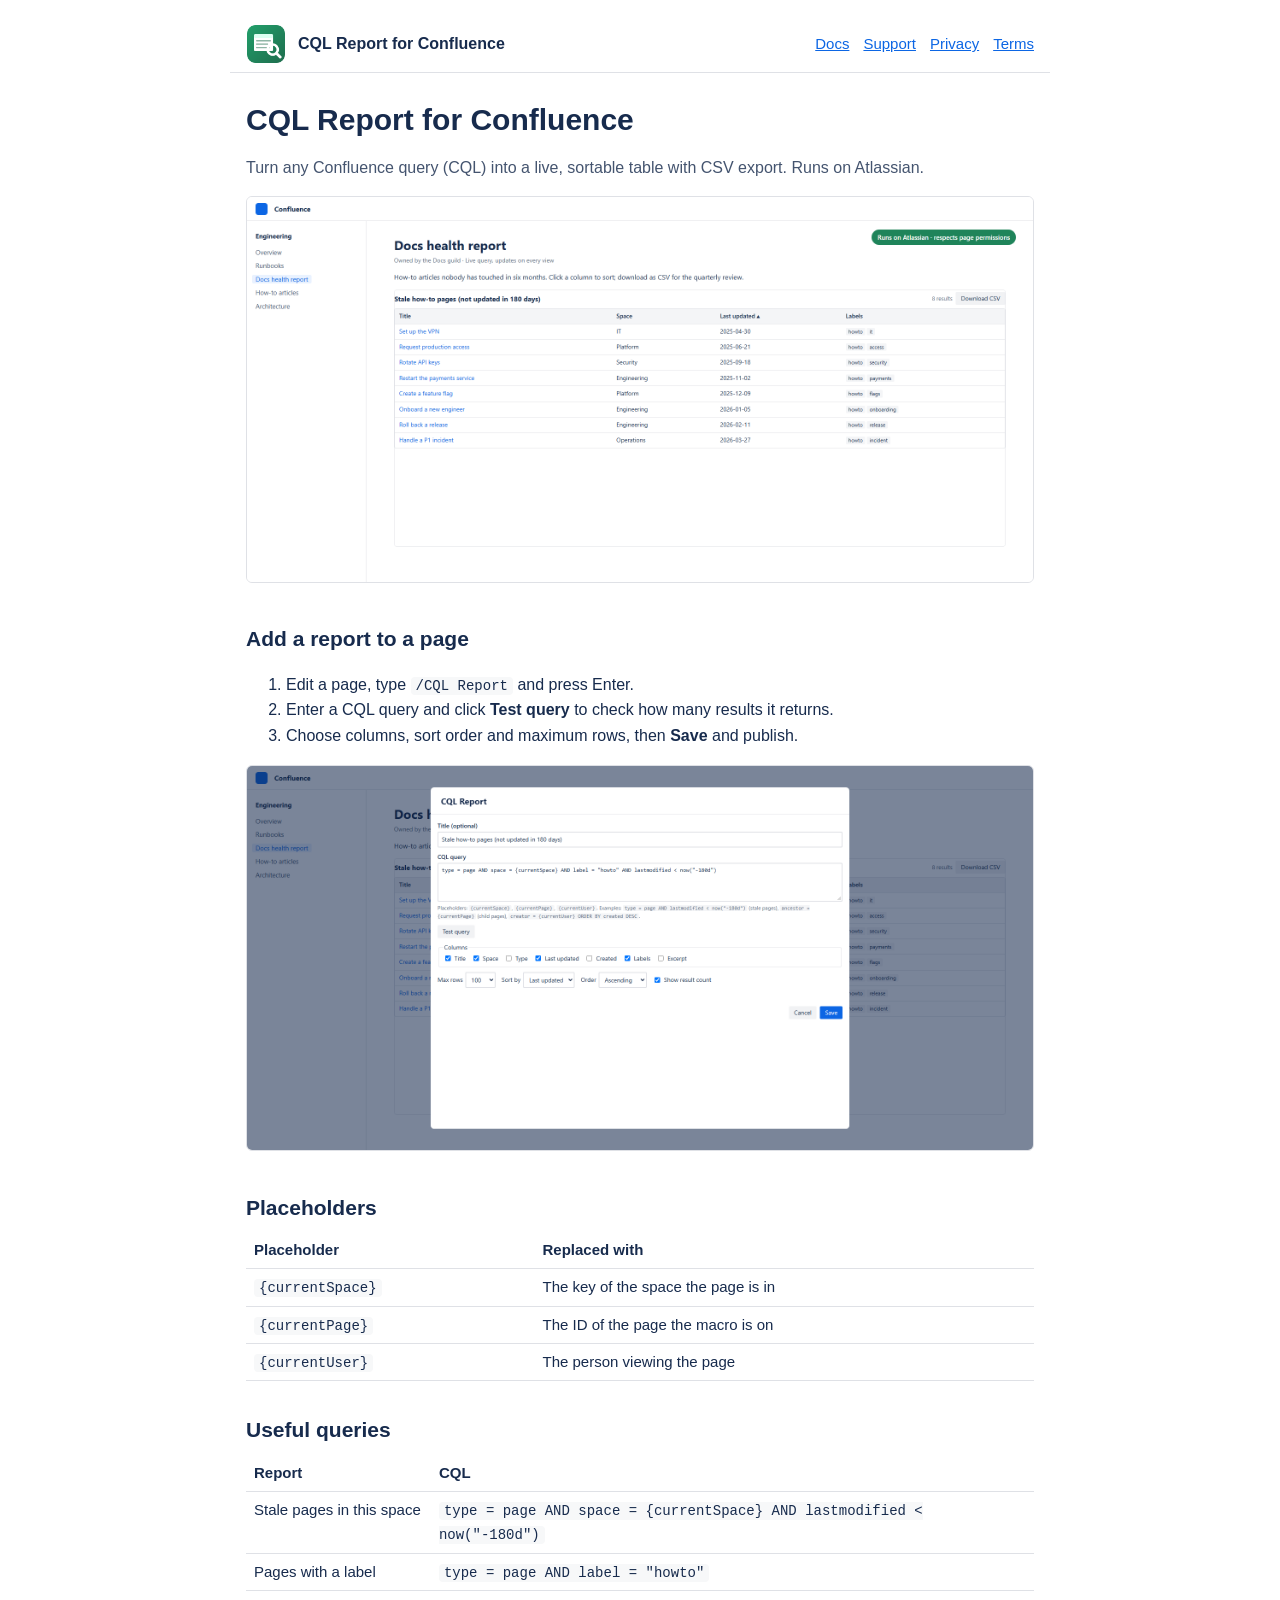
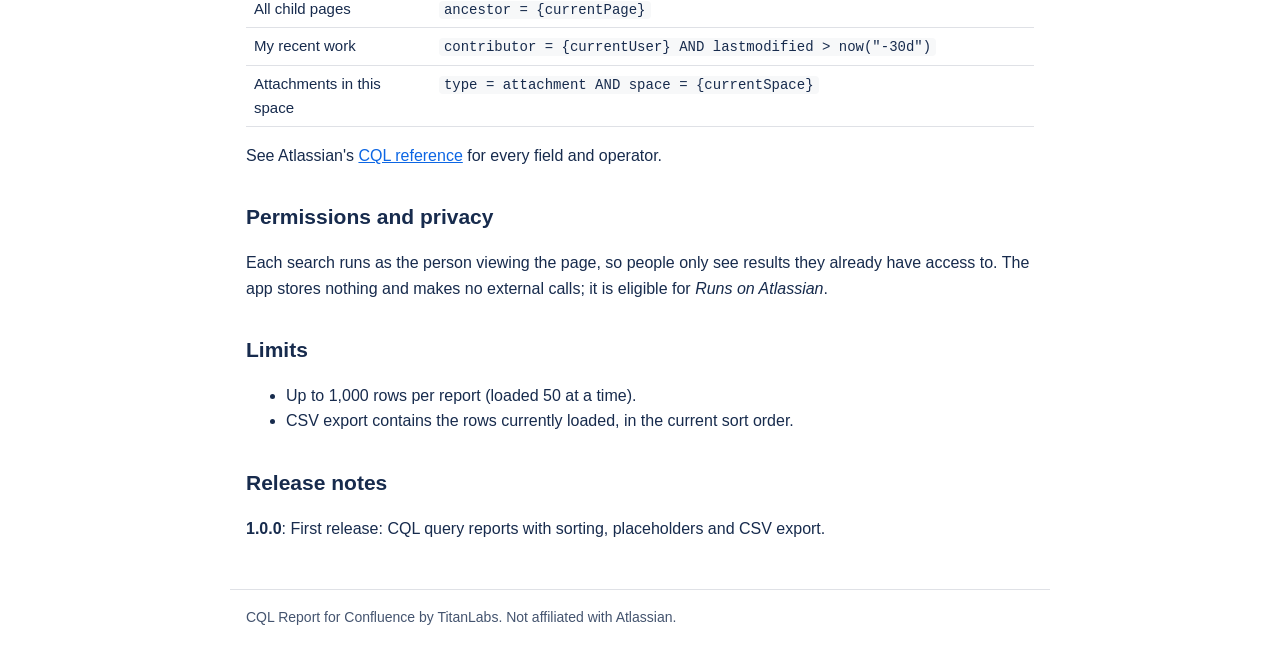
==== cql-report/index.html @ 63e4994c "Add CQL Report docs, support, privacy and terms pages Co-Authored-By: Claude Opus 5.5 <noreply@anthr" ====
<!doctype html>
<html lang="en"><head><meta charset="utf-8"><meta name="viewport" content="width=device-width, initial-scale=1">
<title>CQL Report for Confluence: documentation</title><meta name="description" content="Run a CQL query on any page and show matching pages, blog posts and attachments as a sortable table with labels, dates and excerpts. Export to CSV. Runs on Atlassian.">
<link rel="stylesheet" href="../style.css"><link rel="icon" href="logo.png"></head>
<body><header><img src="logo.png" alt=""><a class="brand" href="index.html">CQL Report for Confluence</a>
<nav><a href="index.html">Docs</a><a href="support.html">Support</a><a href="privacy.html">Privacy</a><a href="terms.html">Terms</a></nav></header>
<main>
<h1>CQL Report for Confluence</h1><p class="muted">Turn any Confluence query (CQL) into a live, sortable table with CSV export. Runs on Atlassian.</p>
<img class="shot" src="report.png" alt="A CQL report table on a Confluence page">
<h2>Add a report to a page</h2>
<ol><li>Edit a page, type <code>/CQL Report</code> and press Enter.</li>
<li>Enter a CQL query and click <b>Test query</b> to check how many results it returns.</li>
<li>Choose columns, sort order and maximum rows, then <b>Save</b> and publish.</li></ol>
<img class="shot" src="editor.png" alt="The CQL Report editor">
<h2>Placeholders</h2>
<table><tr><th>Placeholder</th><th>Replaced with</th></tr>
<tr><td><code>{currentSpace}</code></td><td>The key of the space the page is in</td></tr>
<tr><td><code>{currentPage}</code></td><td>The ID of the page the macro is on</td></tr>
<tr><td><code>{currentUser}</code></td><td>The person viewing the page</td></tr></table>
<h2>Useful queries</h2>
<table><tr><th>Report</th><th>CQL</th></tr>
<tr><td>Stale pages in this space</td><td><code>type = page AND space = {currentSpace} AND lastmodified &lt; now("-180d")</code></td></tr>
<tr><td>Pages with a label</td><td><code>type = page AND label = "howto"</code></td></tr>
<tr><td>All child pages</td><td><code>ancestor = {currentPage}</code></td></tr>
<tr><td>My recent work</td><td><code>contributor = {currentUser} AND lastmodified &gt; now("-30d")</code></td></tr>
<tr><td>Attachments in this space</td><td><code>type = attachment AND space = {currentSpace}</code></td></tr></table>
<p>See Atlassian's <a href="https://developer.atlassian.com/cloud/confluence/advanced-searching-using-cql/">CQL reference</a> for every field and operator.</p>
<h2>Permissions and privacy</h2>
<p>Each search runs as the person viewing the page, so people only see results they already have access to. The app stores nothing and makes no external calls; it is eligible for <i>Runs on Atlassian</i>.</p>
<h2>Limits</h2><ul><li>Up to 1,000 rows per report (loaded 50 at a time).</li><li>CSV export contains the rows currently loaded, in the current sort order.</li></ul>
<h2>Release notes</h2><p><b>1.0.0</b>: First release: CQL query reports with sorting, placeholders and CSV export.</p></main><footer>CQL Report for Confluence by TitanLabs. Not affiliated with Atlassian.</footer></body></html>
---- style.css ----
:root { --fg:#172B4D; --muted:#44546F; --link:#0C66E4; --line:#DFE1E6; --bg:#fff; --code:#F7F8F9; }
@media (prefers-color-scheme: dark) { :root { --fg:#DEE4EA; --muted:#9FADBC; --link:#579DFF; --line:#38414A; --bg:#1D2125; --code:#22272B; } }
* { box-sizing: border-box; }
body { margin: 0; background: var(--bg); color: var(--fg); font: 16px/1.6 -apple-system, BlinkMacSystemFont, "Segoe UI", Roboto, sans-serif; }
header, main, footer { max-width: 820px; margin: 0 auto; padding: 0 16px; }
header { display: flex; gap: 12px; align-items: center; padding-top: 24px; padding-bottom: 8px; border-bottom: 1px solid var(--line); flex-wrap: wrap; }
header img { width: 40px; height: 40px; }
header a.brand { font-weight: 700; color: var(--fg); text-decoration: none; margin-right: auto; }
nav a { margin-left: 14px; font-size: 15px; }
a { color: var(--link); }
h1 { font-size: 30px; line-height: 1.25; margin: 28px 0 8px; }
h2 { font-size: 21px; margin: 32px 0 8px; }
p, li { color: var(--fg); }
.muted { color: var(--muted); }
code, pre { background: var(--code); border-radius: 4px; font-family: ui-monospace, SFMono-Regular, Menlo, Consolas, monospace; font-size: 14px; }
code { padding: 1px 5px; }
pre { padding: 12px; overflow-x: auto; }
img.shot { width: 100%; border: 1px solid var(--line); border-radius: 6px; }
table { border-collapse: collapse; width: 100%; font-size: 15px; }
th, td { text-align: left; padding: 6px 8px; border-bottom: 1px solid var(--line); vertical-align: top; }
footer { margin-top: 48px; padding-top: 16px; padding-bottom: 32px; border-top: 1px solid var(--line); color: var(--muted); font-size: 14px; }
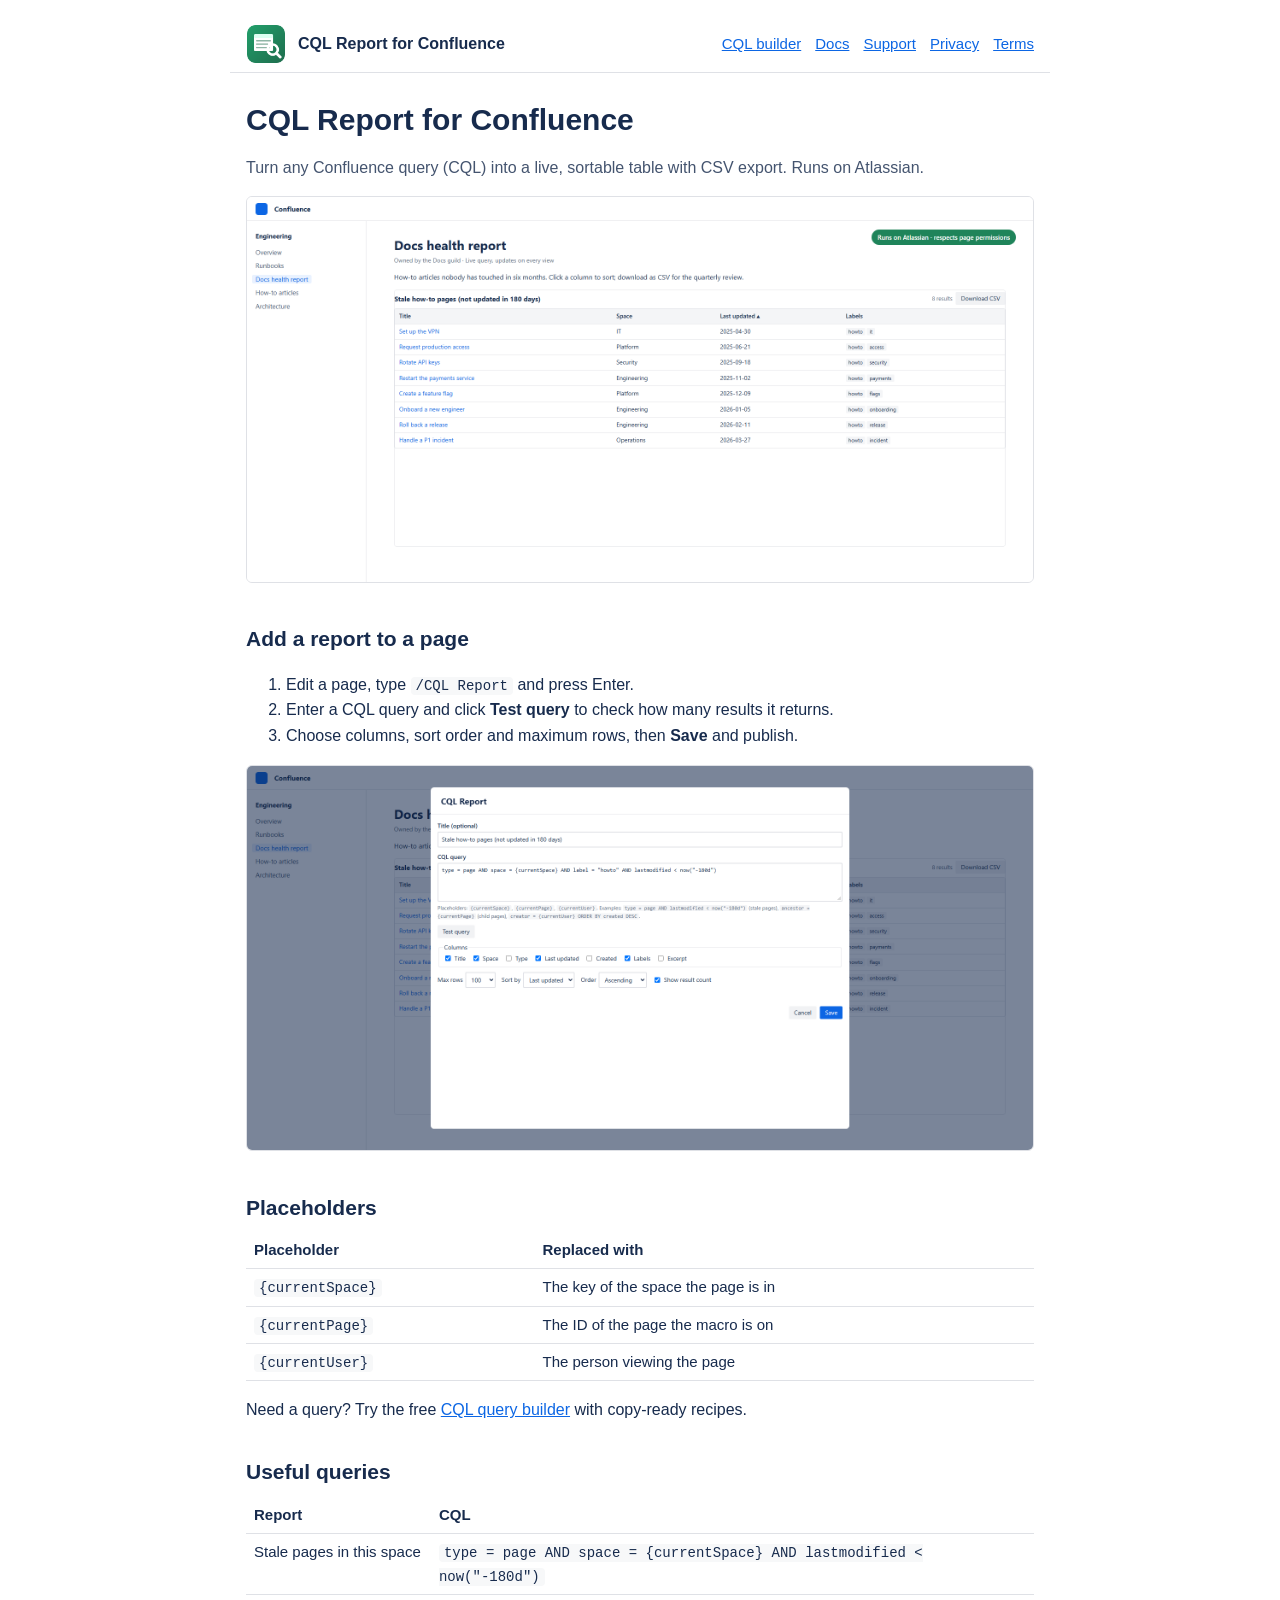
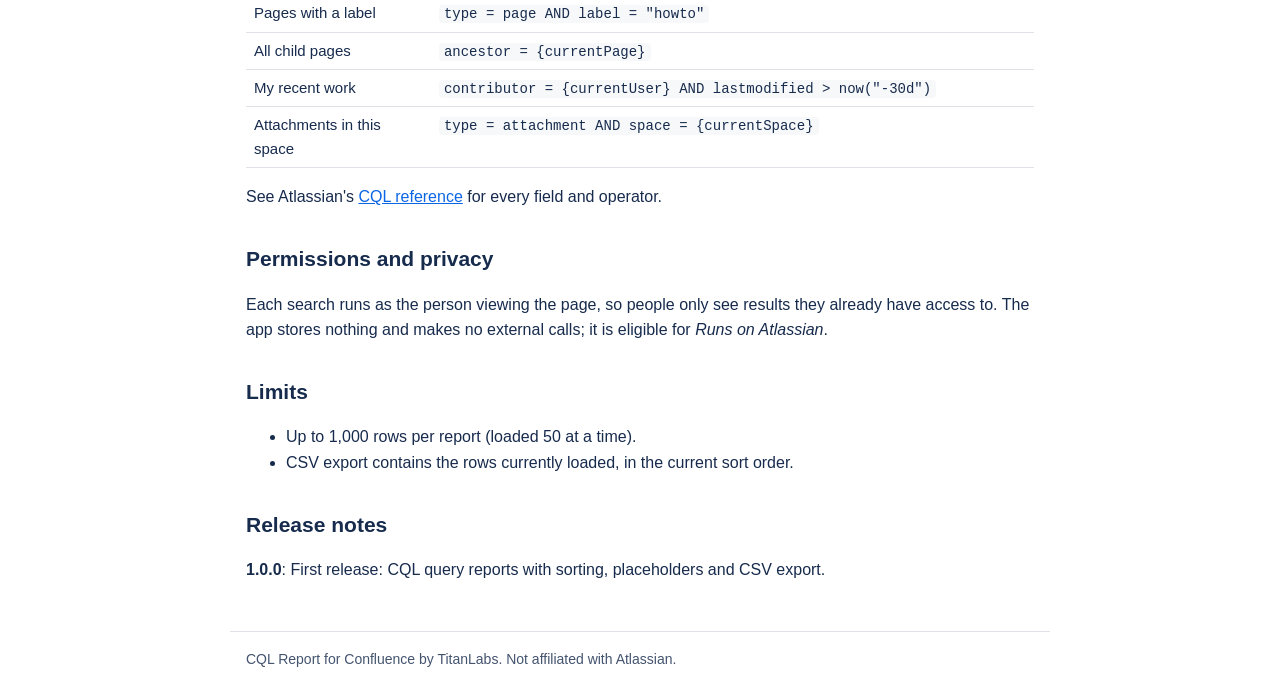
==== commit ca92f0f0: "Add free Confluence CQL query builder, sitemap, cross-links Co-Authored-By: Claude Opus 5.5 <noreply" ====
--- a/cql-report/index.html
+++ b/cql-report/index.html
@@ -3,7 +3,7 @@
 <title>CQL Report for Confluence: documentation</title><meta name="description" content="Run a CQL query on any page and show matching pages, blog posts and attachments as a sortable table with labels, dates and excerpts. Export to CSV. Runs on Atlassian.">
 <link rel="stylesheet" href="../style.css"><link rel="icon" href="logo.png"></head>
 <body><header><img src="logo.png" alt=""><a class="brand" href="index.html">CQL Report for Confluence</a>
-<nav><a href="index.html">Docs</a><a href="support.html">Support</a><a href="privacy.html">Privacy</a><a href="terms.html">Terms</a></nav></header>
+<nav><a href="builder.html">CQL builder</a><a href="index.html">Docs</a><a href="support.html">Support</a><a href="privacy.html">Privacy</a><a href="terms.html">Terms</a></nav></header>
 <main>
 <h1>CQL Report for Confluence</h1><p class="muted">Turn any Confluence query (CQL) into a live, sortable table with CSV export. Runs on Atlassian.</p>
 <img class="shot" src="report.png" alt="A CQL report table on a Confluence page">
@@ -17,6 +17,7 @@
 <tr><td><code>{currentSpace}</code></td><td>The key of the space the page is in</td></tr>
 <tr><td><code>{currentPage}</code></td><td>The ID of the page the macro is on</td></tr>
 <tr><td><code>{currentUser}</code></td><td>The person viewing the page</td></tr></table>
+<p>Need a query? Try the free <a href="builder.html">CQL query builder</a> with copy-ready recipes.</p>
 <h2>Useful queries</h2>
 <table><tr><th>Report</th><th>CQL</th></tr>
 <tr><td>Stale pages in this space</td><td><code>type = page AND space = {currentSpace} AND lastmodified &lt; now("-180d")</code></td></tr>
